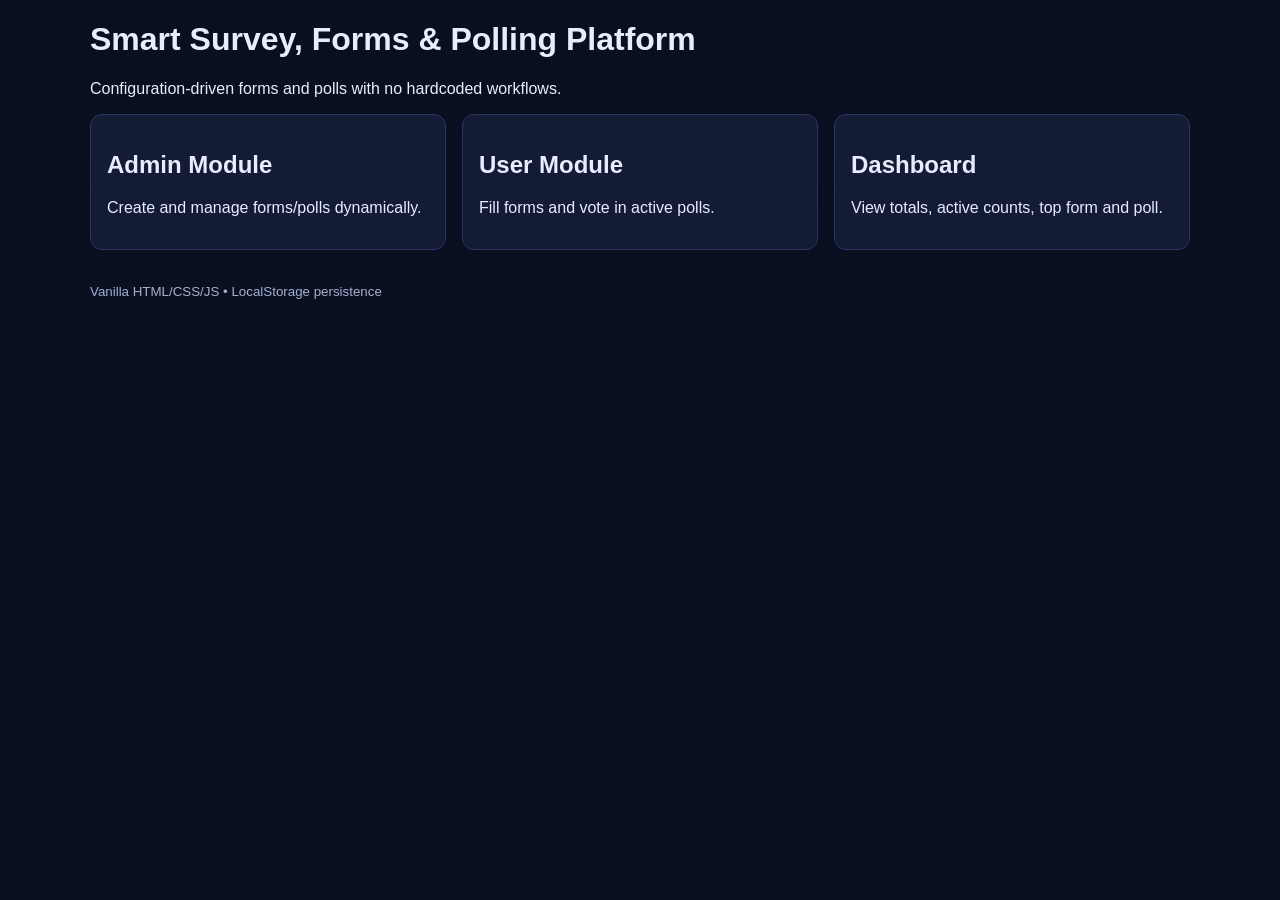
==== index.html @ aa5d29b1 "Initial full vanilla HTML/CSS/JS scaffold for Smart Survey Forms & Polling Platform" ====
<!doctype html>
<html lang="en">
<head>
  <meta charset="UTF-8" />
  <meta name="viewport" content="width=device-width, initial-scale=1.0" />
  <title>Smart Survey Platform</title>
  <link rel="stylesheet" href="css/main.css" />
</head>
<body>
  <header class="container">
    <h1>Smart Survey, Forms & Polling Platform</h1>
    <p>Configuration-driven forms and polls with no hardcoded workflows.</p>
  </header>

  <main class="container grid-3">
    <a class="card link-card" href="admin.html">
      <h2>Admin Module</h2>
      <p>Create and manage forms/polls dynamically.</p>
    </a>
    <a class="card link-card" href="user.html">
      <h2>User Module</h2>
      <p>Fill forms and vote in active polls.</p>
    </a>
    <a class="card link-card" href="dashboard.html">
      <h2>Dashboard</h2>
      <p>View totals, active counts, top form and poll.</p>
    </a>
  </main>

  <footer class="container muted">
    <small>Vanilla HTML/CSS/JS • LocalStorage persistence</small>
  </footer>
</body>
</html>
---- css/main.css ----
:root {
  --bg: #0b1020;
  --card: #141b34;
  --muted: #a3b0d0;
  --text: #e8ecff;
  --accent: #6ea8fe;
  --accent-2: #8b5cf6;
  --danger: #ef4444;
  --ok: #10b981;
  --border: #2a3566;
}

* { box-sizing: border-box; }
body {
  margin: 0;
  font-family: Arial, Helvetica, sans-serif;
  background: linear-gradient(180deg, #0a0f1f 0%, #0b1020 100%);
  color: var(--text);
}
.container { width: min(1100px, 92vw); margin: 1rem auto; }
.card {
  background: var(--card);
  border: 1px solid var(--border);
  border-radius: 12px;
  padding: 1rem;
  margin-bottom: 1rem;
}
.nav a {
  margin-right: 1rem;
  color: var(--accent);
  text-decoration: none;
}
.grid-3 { display: grid; grid-template-columns: repeat(3, 1fr); gap: 1rem; }
.link-card { text-decoration: none; color: inherit; display: block; }
.muted { color: var(--muted); }
.row { display: flex; gap: .75rem; margin-bottom: .75rem; flex-wrap: wrap; }
input, select, textarea, button {
  background: #0e1530;
  color: var(--text);
  border: 1px solid var(--border);
  border-radius: 8px;
  padding: .55rem .7rem;
}
button { cursor: pointer; }
.btn-primary { background: var(--accent); color: #091022; border: 0; font-weight: 700; }
.btn-danger { background: var(--danger); border: 0; }
.badge { padding: .2rem .5rem; border-radius: 999px; font-size: .8rem; }
.badge.active { background: rgba(16,185,129,.2); color: #34d399; }
.badge.inactive { background: rgba(239,68,68,.2); color: #f87171; }
@media (max-width: 900px) { .grid-3 { grid-template-columns: 1fr; } }
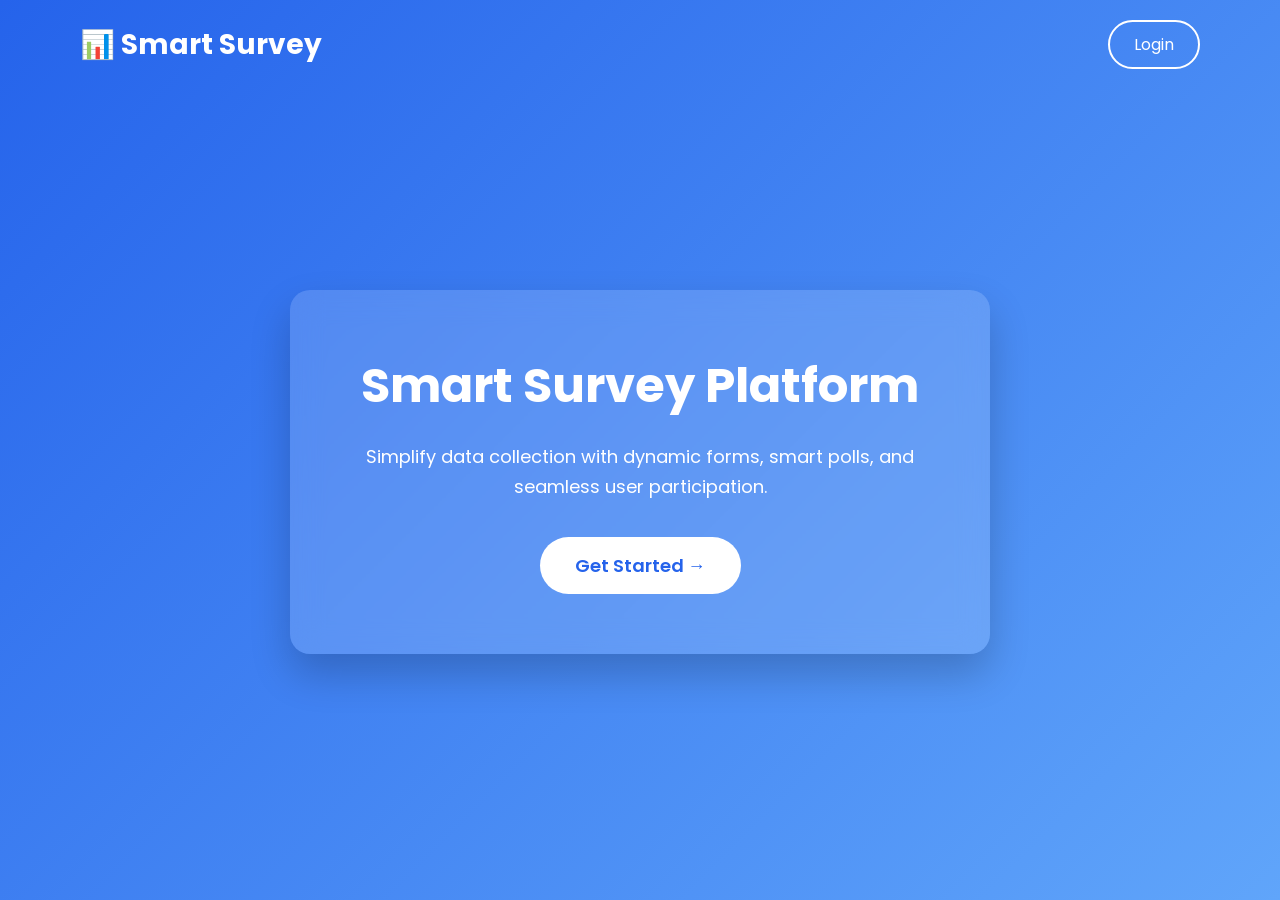
==== commit 8ce834c8: "Updated landing page" ====
--- a/index.html
+++ b/index.html
@@ -1,34 +1,55 @@
-<!doctype html>
+<!DOCTYPE html>
 <html lang="en">
+
 <head>
-  <meta charset="UTF-8" />
-  <meta name="viewport" content="width=device-width, initial-scale=1.0" />
-  <title>Smart Survey Platform</title>
-  <link rel="stylesheet" href="css/main.css" />
+    <meta charset="UTF-8">
+    <meta name="viewport" content="width=device-width, initial-scale=1.0">
+    <title>Smart Survey</title>
+
+    <link rel="stylesheet" href="css/landing.css">
 </head>
+
 <body>
-  <header class="container">
-    <h1>Smart Survey, Forms & Polling Platform</h1>
-    <p>Configuration-driven forms and polls with no hardcoded workflows.</p>
-  </header>
 
-  <main class="container grid-3">
-    <a class="card link-card" href="admin.html">
-      <h2>Admin Module</h2>
-      <p>Create and manage forms/polls dynamically.</p>
-    </a>
-    <a class="card link-card" href="user.html">
-      <h2>User Module</h2>
-      <p>Fill forms and vote in active polls.</p>
-    </a>
-    <a class="card link-card" href="dashboard.html">
-      <h2>Dashboard</h2>
-      <p>View totals, active counts, top form and poll.</p>
-    </a>
-  </main>
+    <!-- Navigation -->
 
-  <footer class="container muted">
-    <small>Vanilla HTML/CSS/JS • LocalStorage persistence</small>
-  </footer>
+    <nav>
+
+        <div class="logo">
+            📊 Smart Survey
+        </div>
+
+        <a href="login.html" class="login-btn">
+            Login
+        </a>
+
+    </nav>
+
+    <!-- Hero Section -->
+
+    <section class="hero">
+
+        <div class="hero-content">
+
+            <h1>
+                Smart Survey Platform
+            </h1>
+
+            <p>
+                Simplify data collection with dynamic forms, smart polls,
+                and seamless user participation.
+            </p>
+
+            <button id="startBtn">
+                Get Started →
+            </button>
+
+        </div>
+
+    </section>
+
+    <script src="js/landing.js"></script>
+
 </body>
-</html>
+
+</html>
--- a/css/landing.css
+++ b/css/landing.css
@@ -0,0 +1,183 @@
+/* Google Font */
+
+@import url('https://fonts.googleapis.com/css2?family=Poppins:wght@300;400;500;600;700&display=swap');
+
+*{
+    margin:0;
+    padding:0;
+    box-sizing:border-box;
+    font-family:'Poppins',sans-serif;
+}
+
+body{
+
+    background:linear-gradient(135deg,#2563eb,#60a5fa);
+
+    height:100vh;
+
+}
+
+
+/* Navbar */
+
+nav{
+
+    display:flex;
+
+    justify-content:space-between;
+
+    align-items:center;
+
+    padding:20px 80px;
+
+}
+
+.logo{
+
+    color:white;
+
+    font-size:28px;
+
+    font-weight:700;
+
+}
+
+.login-btn{
+
+    text-decoration:none;
+
+    color:white;
+
+    border:2px solid white;
+
+    padding:10px 24px;
+
+    border-radius:30px;
+
+    transition:.3s;
+
+}
+
+.login-btn:hover{
+
+    background:white;
+
+    color:#2563eb;
+
+}
+
+
+/* Hero */
+
+.hero{
+
+    display:flex;
+
+    justify-content:center;
+
+    align-items:center;
+
+    height:85vh;
+
+}
+
+.hero-content{
+
+    background:rgba(255,255,255,.15);
+
+    backdrop-filter:blur(15px);
+
+    padding:60px;
+
+    border-radius:20px;
+
+    text-align:center;
+
+    color:white;
+
+    width:700px;
+
+    box-shadow:0 20px 40px rgba(0,0,0,.2);
+
+}
+
+.hero-content h1{
+
+    font-size:48px;
+
+    margin-bottom:20px;
+
+}
+
+.hero-content p{
+
+    font-size:18px;
+
+    line-height:30px;
+
+    margin-bottom:35px;
+
+}
+
+#startBtn{
+
+    background:white;
+
+    color:#2563eb;
+
+    border:none;
+
+    padding:15px 35px;
+
+    border-radius:30px;
+
+    font-size:18px;
+
+    cursor:pointer;
+
+    transition:.3s;
+
+    font-weight:600;
+
+}
+
+#startBtn:hover{
+
+    transform:translateY(-4px);
+
+    box-shadow:0 10px 20px rgba(0,0,0,.2);
+
+}
+
+
+/* Responsive */
+
+@media(max-width:768px){
+
+nav{
+
+padding:20px;
+
+}
+
+.hero-content{
+
+width:90%;
+
+padding:40px 25px;
+
+}
+
+.hero-content h1{
+
+font-size:34px;
+
+}
+
+.hero-content p{
+
+font-size:16px;
+
+}
+
+}
